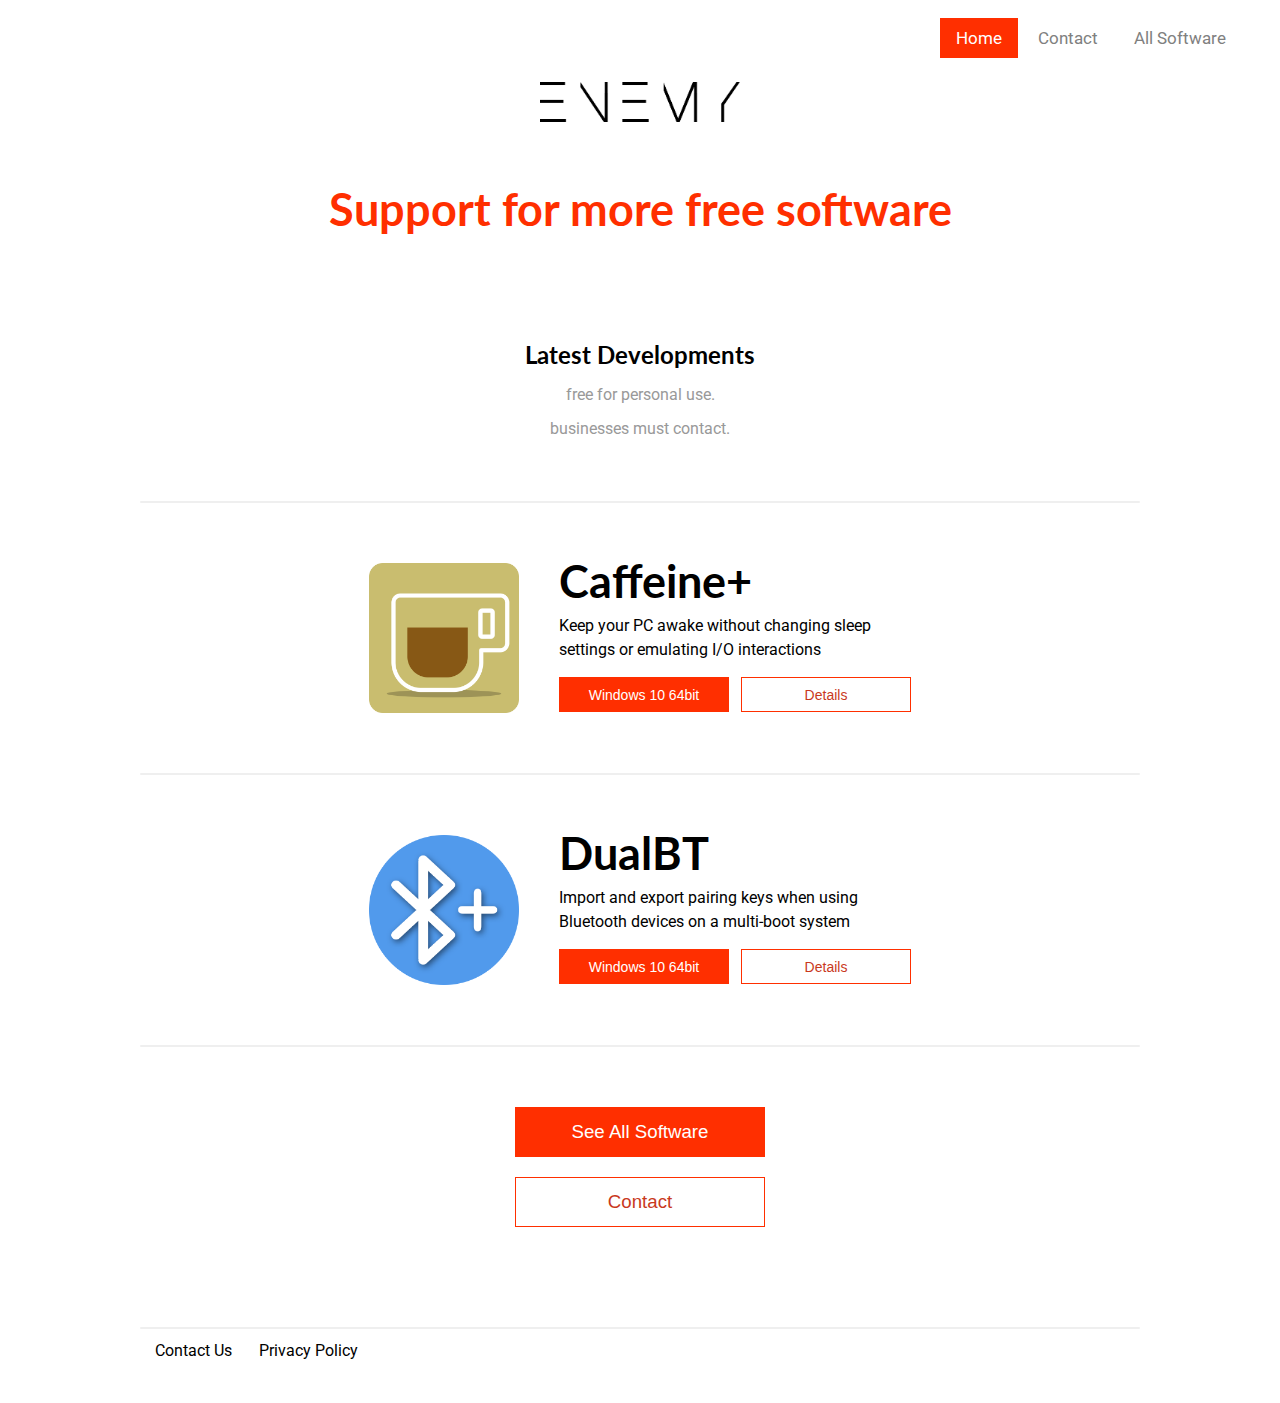
==== index.html @ 38986ac9 "Update index.html" ====
<!DOCTYPE html>
<html>
<head>
    
    <script async src="https://pagead2.googlesyndication.com/pagead/js/adsbygoogle.js?client=ca-pub-3519736098919651"
     crossorigin="anonymous"></script>

<link href="https://fonts.googleapis.com/css2?family=Lato:wght@700&display=swap" rel="stylesheet">
<link href="https://fonts.googleapis.com/css2?family=Roboto:wght@400&display=swap" rel="stylesheet">

<title>Home | Enemy</title>
<link rel="icon" type="image/x-icon" href="fav.ico">
<link rel="stylesheet" href="style.css">

<style type=text/css>
</style>

</head>

<body id='112' style="color:black;background-color:white;">

<div class="nav">
    <ul>
        <li><a class="active" href="index">Home</a></li>
        <li><a href="https://forms.gle/YW7CAU5s4Lyp3oNx7" target="_blank" rel="noopener noreferrer">Contact</a></li>
        <li><a href="all-software">All Software</a></li> 
    </ul>
</div> 

  <div class=t1 style="padding-top: 58px;"><img src="./images/logo light.png" width="199.25px" height="40px"></div>
  <div class=t1 style="padding: 50px;">Support for more free software</div>
  <div class=t2 style="padding-top: 50px;">Latest Developments</div>
  <div class=t3 style="padding-top: 10px;">free for personal use.</div>
  <div class=t3 style="padding-top: 10px; padding-bottom: 60px;">businesses must contact.</div>
  
<hr>

<div style="padding-top: 60px; padding-bottom: 60px; text-align: center; display: flex; align-items: center; justify-content: center;">
    <img src="./images/caffeine.png" width="150px" height="150px">
    <div style="padding-left: 40px;">
        <div class=t1 style="line-height: 0.8; color: black; text-align: left;">Caffeine+</div>
        <div class=t3 style="padding-top: 15px; padding-bottom: 15px; text-align: left; width: 320px;color: black;">Keep your PC awake without changing sleep settings or emulating I/O interactions</div>
        <div style="text-align: left;">
            <button class=b2 onclick="window.location='https://www.dropbox.com/s/e1gk0u0jx8no92a/Caffeine%2B.exe?dl=1';" style="height: 35px; width: 170px;">Windows 10 64bit</button>
            <button class=b1 onclick="window.location='software/caffeine';" style="height: 35px; width: 170px;">Details</button>
        </div>
    </div>
</div>

<hr>

<div style="padding-top: 60px; padding-bottom: 60px; text-align: center; display: flex; align-items: center; justify-content: center;">
    <img src="./images/dualbt.png" width="150px" height="150px">
    <div style="padding-left: 40px;">
        <div class=t1 style="line-height: 0.8; color: black; text-align: left;">DualBT</div>
        <div class=t3 style="padding-top: 15px; padding-bottom: 15px; text-align: left; width: 320px;color: black;">Import and export pairing keys when using Bluetooth devices on a multi-boot system</div>
        <div style="text-align: left;">
            <button class=b2 onclick="window.location='https://www.dropbox.com/s/ckblsrl2dnb8pdp/Setup.exe?dl=1';" style="height: 35px; width: 170px;">Windows 10 64bit</button>
            <button class=b1 onclick="window.location='software/dualbt';" style="height: 35px; width: 170px;">Details</button>
        </div>    
    </div>
</div>

<hr>

<div style="width: 100%; padding-top: 60px"><button class=b2 onclick="window.location='all-software';" style="font-size: 14pt; height: 50px; width: 250px;" type="button">See All Software</button></div>
<div style="width: 100%; padding-top: 20px; padding-bottom: 0px;"><button class=b1 onclick="window.open('https://forms.gle/YW7CAU5s4Lyp3oNx7','_blank')" style="font-size: 14pt; height: 50px; width: 250px;" type="button">Contact</button></div>

</body>

<footer style="width: 1000px; margin-left: auto; margin-right: auto;">
    <hr>
    <ul style="text-align: left; padding-top: 10px;">
        <li style="display: inline; margin:15px;"><a href="https://forms.gle/YW7CAU5s4Lyp3oNx7" target="_blank" rel="noopener noreferrer">Contact Us</a></li>
        <li style="display: inline;"><a href="privacy-policy">Privacy Policy</a></li>
    </ul>
</footer>

<script>
</script>


</html>
---- style.css ----
* {
        margin: 0;
        padding: 0;
        border: 0;
        outline: 0;
        font-size: 100%;
        vertical-align: baseline;
        background: transparent;
    }

body {
  padding-top: 20px;
  padding-right: 30px;
  padding-left: 30px;
  padding-bottom: 30px; 
  background-size: cover;  
  font-family: monospace, monospace;
  font-size: 20px;
  text-align: center;
  align-items: center;
  justify-content: center;
}  

footer {
    padding-top: 100px;
    padding-bottom: 10px;
}

footer a {
    font-family: "Roboto", sans-serif;
    font-size: 12.0pt;
    color: black;
    text-decoration: none;
}

h1 {
    color: black;
    font-family: "Lato", sans-serif;
    font-weight: 700;
    font-size: 18.0pt;
    display: block;
    line-height: 1.5;
    text-align: center;
}

h2 {
    color: black;
    font-family: "Lato", sans-serif;
    font-weight: 700;
    font-size: 18.0pt;
    display: block;
    line-height: 1.5;
    text-align: center;
    padding: 20px
}

p {
    color: #999999;
    font-family: "Roboto", sans-serif;
    font-weight: 400;
    font-size: 12.0pt;
    display: block;
    line-height: 1.5;
    text-align: center;
}

.t1 {
    color: #ff2f00;
    font-family: "Lato", sans-serif;
    font-weight: 700;
    font-size: 34.0pt;
    display: block;
    line-height: 1.2;
    text-align: center;
}

.t2 {
    color: black;
    font-family: "Lato", sans-serif;
    font-weight: 700;
    font-size: 18.0pt;
    display: block;
    line-height: 1.5;
    text-align: center;
}

.t3 {
    color: #999999;
    font-family: "Roboto", sans-serif;
    font-weight: 400;
    font-size: 12.0pt;
    display: block;
    line-height: 1.5;
    text-align: center;
}

.b1 {
  border: 1px solid black;
  border-color: #ff2f00;
  background-color: white;
  color: #c9391c;
  font-size: 14px;
  cursor: pointer;
  border-radius: 0px;
  display: inline-flex;
  align-items: center;
  justify-content: space-around;
  transition: 0.3s;
}

.b1:hover {
    background-color: #ff2f00;
    color: white;
    cursor: pointer;
    transform: scale(1.05);
}

.b2 {
  border: 1px solid black;
  border-color: #ff2f00;
  background-color: #ff2f00;
  color: white;
  font-size: 14px;
  cursor: pointer;
  border-radius: 0px;
  display: inline-flex;
  align-items: center;
  justify-content: space-around;
  transition: 0.3s;
}

.b2:hover {
  cursor: pointer;
  transform: scale(1.05);
}

.container {
    display: flex;
    justify-content: center;
    flex-wrap: wrap;
    width: 700px;
    background: #eee;
    margin: 10px auto;
    position: relative;
    text-align:center;
}

hr {
    border: 0;
    border-top: 2px solid #efefef;
    border-radius: 3px;
    width: 1000px;
    margin-left: auto;
    margin-right: auto;
}

.flex-container {
    display: flex;
}

.flex-child {
    flex: 1;
    border: 2px solid yellow;
}  

.flex-child:first-child {
    margin-right: 20px;
} 

.nav ul {
    text-align: right;
    background-color: white;    
    top: 10px;  
    height: 0px;  
    font-family: "Roboto", sans-serif;
    font-size: 15px;  
    box-sizing: border-box;
    position: relative;
    top: 8px;
    right: 8px;
}

.nav li {
    display: inline-block;
}

.nav li a {
    color: grey;
    text-align: center;
    padding: 10px 16px;
    text-decoration: none;
    font-size: 17px;
    position: relative;
    z-index: 1;
    transition: 0.3s;
}

.nav li a:hover {
    color: #ff2f00;
}

.nav li a.active {
    background-color: #ff2f00;
    color: white;
}

/* Firefox */
* {
  scrollbar-width: thin;
  scrollbar-color: #ff2f00 #591606;
}

/* Chrome, Edge, and Safari */
*::-webkit-scrollbar {
  width: 8px;
}

*::-webkit-scrollbar-track {
  background: #591606;
}

*::-webkit-scrollbar-thumb {
  background-color: #ff2f00;
}
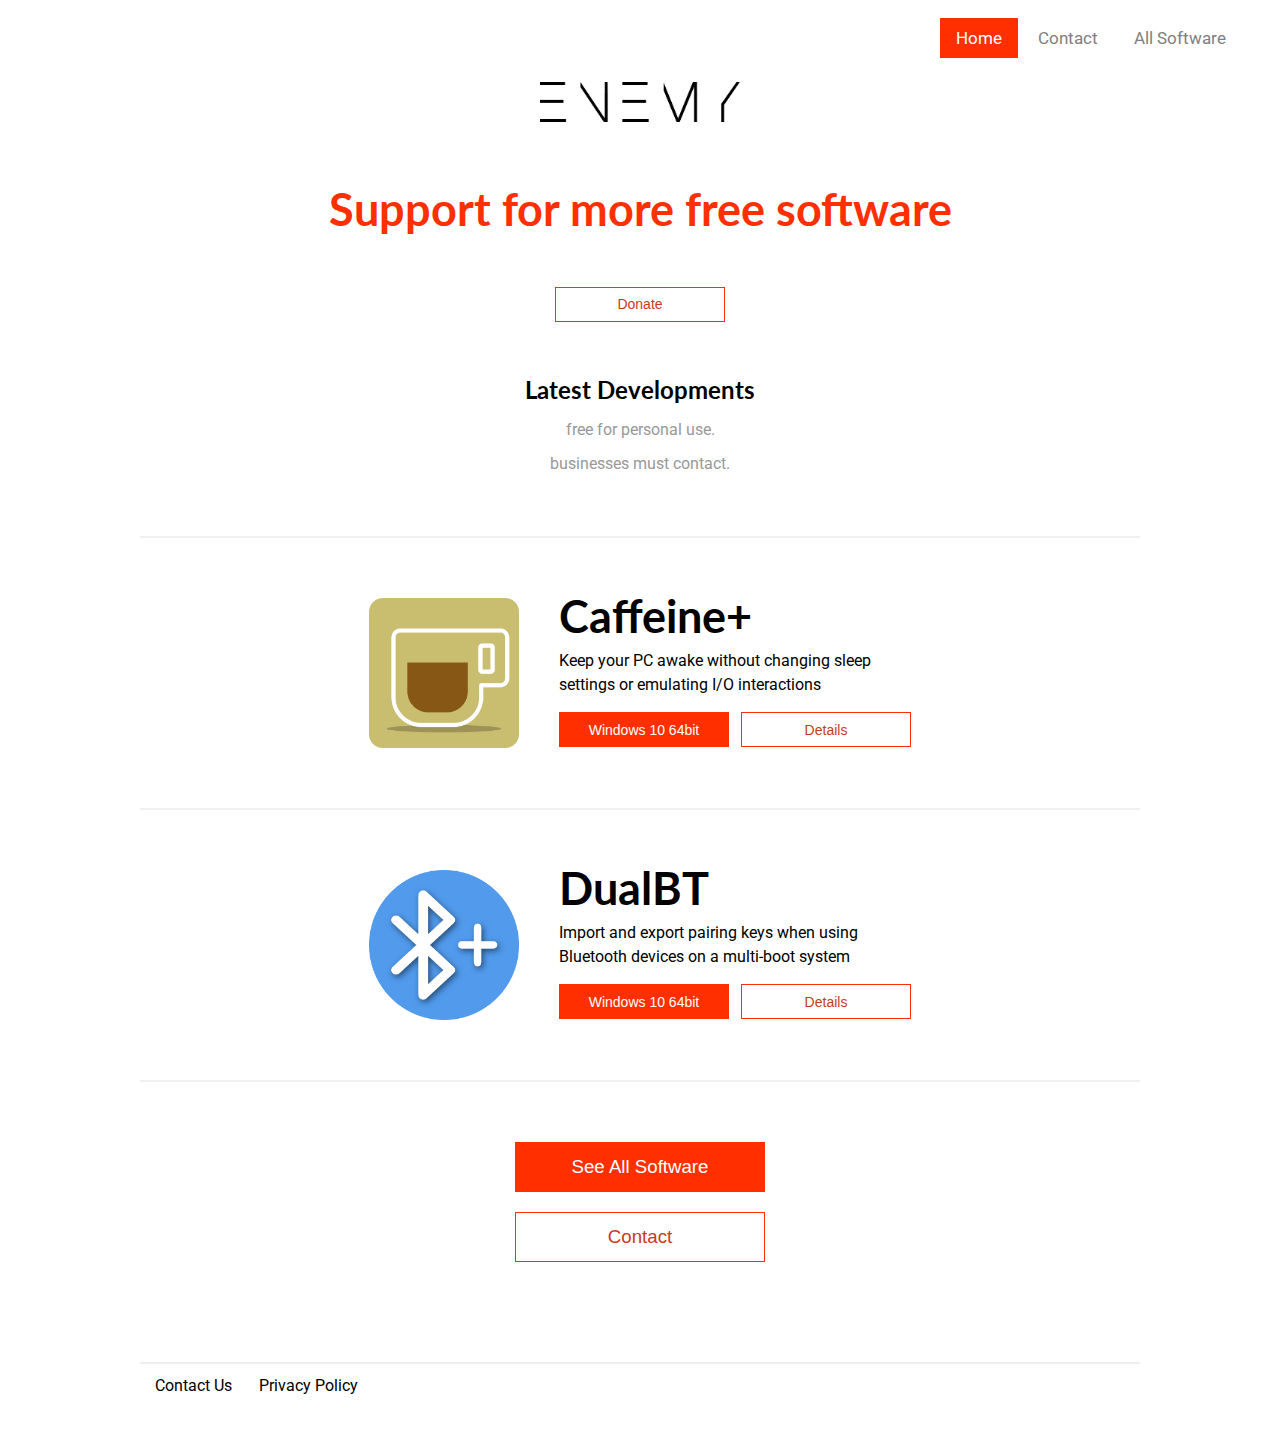
==== commit 68109db7: "Update index.html" ====
--- a/index.html
+++ b/index.html
@@ -1,9 +1,6 @@
 <!DOCTYPE html>
 <html>
 <head>
-    
-    <script async src="https://pagead2.googlesyndication.com/pagead/js/adsbygoogle.js?client=ca-pub-3519736098919651"
-     crossorigin="anonymous"></script>
 
 <link href="https://fonts.googleapis.com/css2?family=Lato:wght@700&display=swap" rel="stylesheet">
 <link href="https://fonts.googleapis.com/css2?family=Roboto:wght@400&display=swap" rel="stylesheet">
@@ -29,6 +26,7 @@
 
   <div class=t1 style="padding-top: 58px;"><img src="./images/logo light.png" width="199.25px" height="40px"></div>
   <div class=t1 style="padding: 50px;">Support for more free software</div>
+  <button class=b1 onclick="window.location='donate.html';" style="height:35px;width:170px" type="button">Donate</button>
   <div class=t2 style="padding-top: 50px;">Latest Developments</div>
   <div class=t3 style="padding-top: 10px;">free for personal use.</div>
   <div class=t3 style="padding-top: 10px; padding-bottom: 60px;">businesses must contact.</div>
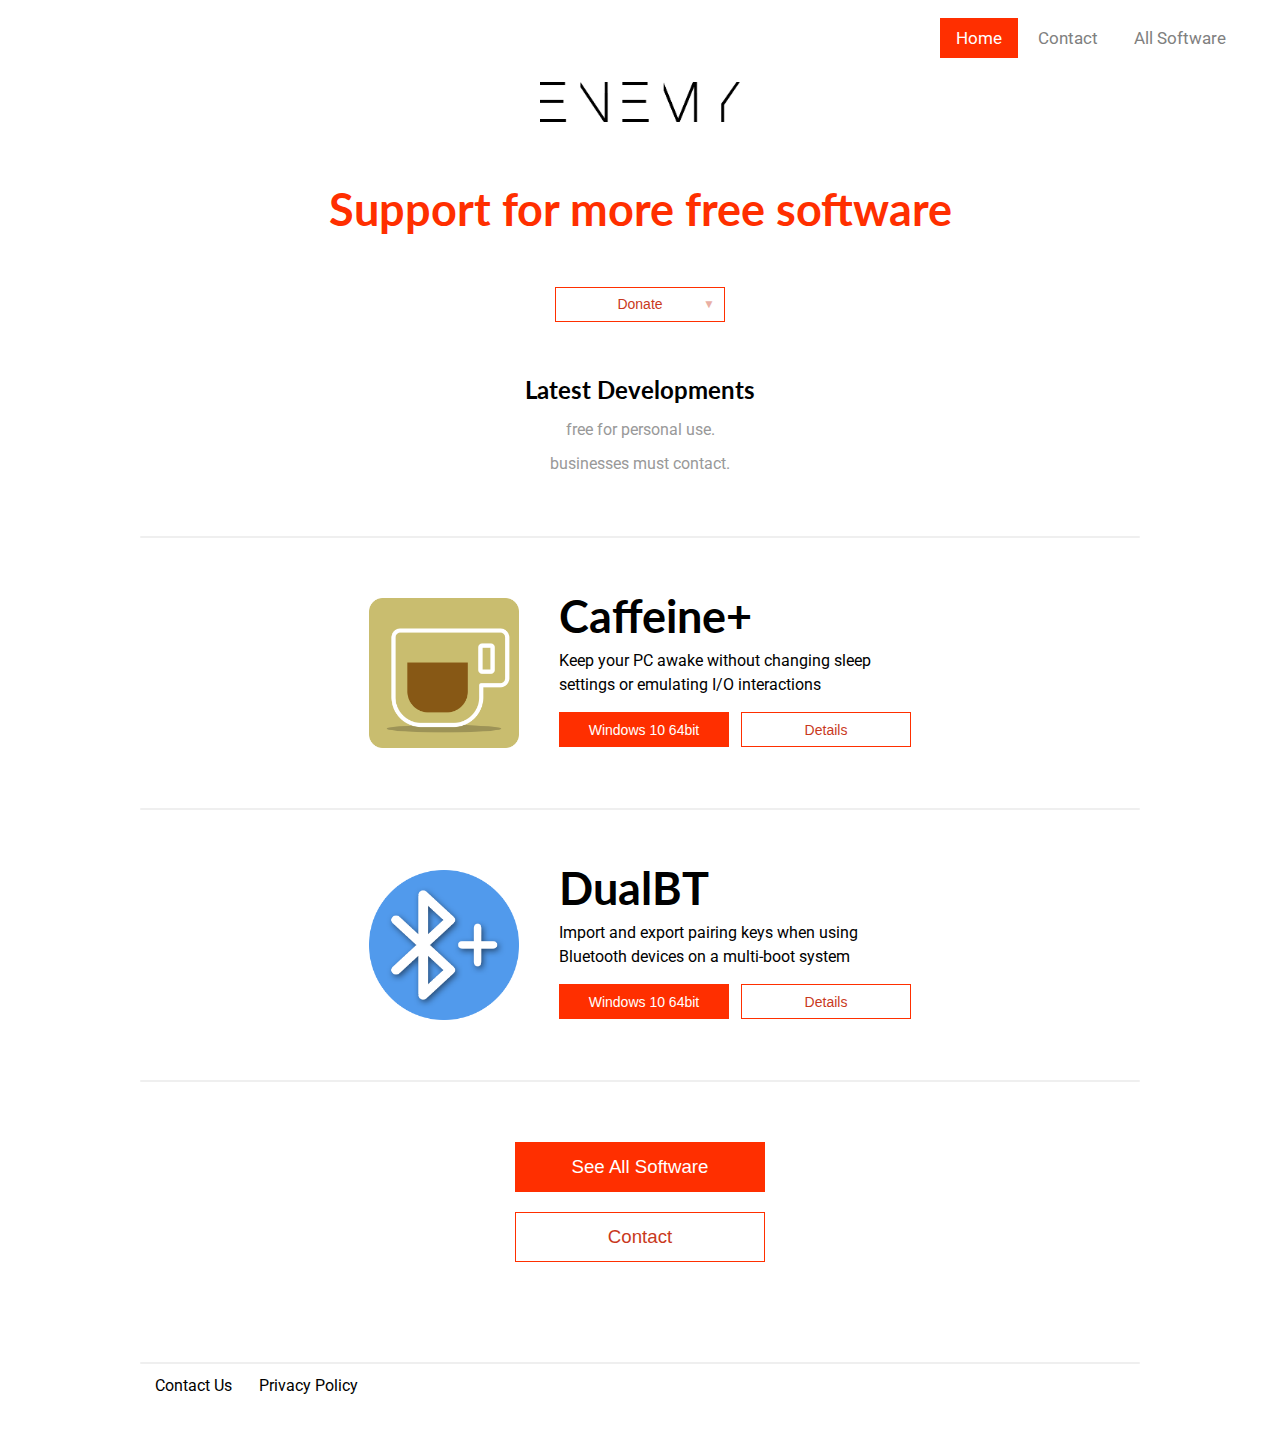
==== commit 242b1d4d: "Update index.html" ====
--- a/index.html
+++ b/index.html
@@ -26,7 +26,40 @@
 
   <div class=t1 style="padding-top: 58px;"><img src="./images/logo light.png" width="199.25px" height="40px"></div>
   <div class=t1 style="padding: 50px;">Support for more free software</div>
-  <button class=b1 onclick="window.location='donate.html';" style="height:35px;width:170px" type="button">Donate</button>
+  <button class=b1 id='DonateBtn' onclick="Donate()" style="height:35px;width:170px" type="button">Donate<div id='DonateArrow' style="position: absolute; opacity: 0.4; font-size: 12px; padding-right: 20px; width: 170px; text-align: right;">&#x25BC</div></button>
+
+
+<!--- Start Donation Box --->
+<div id='DonateBox' style="visibility: hidden; max-height: 0px; opacity: 0;">
+    <hr>
+    <div id='DonateBoxTop' style="width: 500px; margin-top: 0px; margin-left: auto; margin-right: auto; text-align: center; display: flex; transition: 0.8s;">
+
+        <button class='b2s active' id='BTCbtn' onclick="setBTC()" style="justify-content: center; height: 30px; width: 120px;"><img src="./images/btc.png" width="20px" height="20px" style="padding-right: 7px;">Bitcoin</button>
+
+        <button class=b2s id='ETHbtn' onclick="setETH()" style="justify-content: center; height: 30px; width: 120px;"><img src="./images/eth.png" width="20px" height="20px" style="padding-right: 7px;">Ethereum</button>
+
+        <button class=b2s id='LTCbtn' onclick="setLTC()" style="justify-content: center; height: 30px; width: 120px;"><img src="./images/ltc.png" width="20px" height="20px" style="padding-right: 7px;">Litecoin</button>
+
+        <button class=b2s id='USDTbtn' onclick="setUSDT()" style="justify-content: center; height: 30px; width: 120px;"><img src="./images/usdt.png" width="20px" height="20px" style="padding-right: 7px;">Tether</button>
+
+        <button class=b2s id='DASHbtn' onclick="setDASH()" style="justify-content: center; height: 30px; width: 120px;"><img src="./images/dash.png" width="20px" height="20px" style="padding-right: 7px;">Dash</button>
+
+    </div>
+    <div id='DonateBoxBottom' style="width: 500px; margin-bottom: 0px; padding-top: 20px; padding-bottom: 20px; display: flex; align-items: center; background-color: white; outline: 1px solid black; outline-color: #ff2f00; outline-offset: -1px; margin-left: auto; margin-right: auto; transition: 0.8s;">
+        <img id='qr' src="images/btc.qr.png" width="100" height="100px" style="padding: 8px; border: 2px solid black; border-radius: 12px; margin-left: 40px;">
+        <div style="padding-left: 40px;">
+            <div class=t2 id='CallToAction' style="line-height: 0.8; color: black; text-align: left;">Donate Bitcoin</div>
+            <div class=t3 style="padding-top: 15px; padding-bottom: 15px; text-align: left; width: 250px;color: black;">Scan the QR code or send to the address below</div>
+            <div style="display: flex;">
+                <div style="background: white; outline: solid black 1px; width: 200px;"><input class=t3 type="text" id="Address" value="bc1qxjh4kwamr798ya6fgkylx50qcgwxa9val4k892" readonly style="display: inline-flex; line-height: 30px; width: 185px;"></div>
+                <button class='b2s active' id='CopyBtn' onclick="Copy()" style="height: 30px; padding-left: 13px; padding-right: 13px; outline: 1px solid #ff2f00; line-height: 30px;">Copy</button>
+            </div>  
+        </div>
+    </div>
+    <hr>
+</div>
+<!--- End Donation Box --->
+
   <div class=t2 style="padding-top: 50px;">Latest Developments</div>
   <div class=t3 style="padding-top: 10px;">free for personal use.</div>
   <div class=t3 style="padding-top: 10px; padding-bottom: 60px;">businesses must contact.</div>
@@ -75,6 +108,99 @@
 </footer>
 
 <script>
+    function setBTC() {
+        document.getElementById("Address").value = 'bc1qxjh4kwamr798ya6fgkylx50qcgwxa9val4k892';
+        document.getElementById("qr").src = 'images/btc.qr.png';
+        document.getElementById("CallToAction").innerHTML = 'Donate Bitcoin';
+
+        document.getElementById("BTCbtn").className = 'b2s active'
+        document.getElementById("ETHbtn").className = 'b2s'
+        document.getElementById("LTCbtn").className = 'b2s'
+        document.getElementById("USDTbtn").className = 'b2s'
+        document.getElementById("DASHbtn").className = 'b2s'
+
+        document.getElementById("CopyBtn").innerHTML = 'Copy';
+    }
+
+    function setETH() {
+        document.getElementById("Address").value = '0x233822f7f993115f07500A436E8BD0aBbDF00e35';
+        document.getElementById("qr").src = 'images/eth.qr.png';
+        document.getElementById("CallToAction").innerHTML = 'Donate Ethereum';
+
+        document.getElementById("BTCbtn").className = 'b2s'
+        document.getElementById("ETHbtn").className = 'b2s active'
+        document.getElementById("LTCbtn").className = 'b2s'
+        document.getElementById("USDTbtn").className = 'b2s'
+        document.getElementById("DASHbtn").className = 'b2s'
+
+        document.getElementById("CopyBtn").innerHTML = 'Copy';
+    }
+
+    function setLTC() {
+        document.getElementById("Address").value = 'LY4vfJvGi6eGXic49Jkytd5F5Amcx4m2Ui';
+        document.getElementById("qr").src = 'images/ltc.qr.png';
+        document.getElementById("CallToAction").innerHTML = 'Donate Litecoin';
+
+        document.getElementById("BTCbtn").className = 'b2s'
+        document.getElementById("ETHbtn").className = 'b2s'
+        document.getElementById("LTCbtn").className = 'b2s active'
+        document.getElementById("USDTbtn").className = 'b2s'
+        document.getElementById("DASHbtn").className = 'b2s'
+
+        document.getElementById("CopyBtn").innerHTML = 'Copy';
+    }
+
+    function setUSDT() {
+        document.getElementById("Address").value = '0x233822f7f993115f07500A436E8BD0aBbDF00e35';
+        document.getElementById("qr").src = 'images/usdt.qr.png';
+        document.getElementById("CallToAction").innerHTML = 'Donate Tether';
+
+        document.getElementById("BTCbtn").className = 'b2s'
+        document.getElementById("ETHbtn").className = 'b2s'
+        document.getElementById("LTCbtn").className = 'b2s'
+        document.getElementById("USDTbtn").className = 'b2s active'
+        document.getElementById("DASHbtn").className = 'b2s'
+
+        document.getElementById("CopyBtn").innerHTML = 'Copy';
+    }
+
+    function setDASH() {
+        document.getElementById("Address").value = 'XiX7pH9Uwwh5huXpCEU7S4jdRCihrE1L8R';
+        document.getElementById("qr").src = 'images/dash.qr.png';
+        document.getElementById("CallToAction").innerHTML = 'Donate Dash';
+
+        document.getElementById("BTCbtn").className = 'b2s'
+        document.getElementById("ETHbtn").className = 'b2s'
+        document.getElementById("LTCbtn").className = 'b2s'
+        document.getElementById("USDTbtn").className = 'b2s'
+        document.getElementById("DASHbtn").className = 'b2s active'
+
+        document.getElementById("CopyBtn").innerHTML = 'Copy';
+    }
+
+
+
+
+    function Copy() {
+        navigator.clipboard.writeText(document.getElementById("Address").value);
+        document.getElementById("CopyBtn").innerHTML = 'Copied &#x2713';
+    }
+
+    function Donate() {
+        document.getElementById("DonateArrow").innerHTML = "&#x25B2"
+        document.getElementById("DonateBox").style = "max-height: 320px; padding-top: 60px; transition: 0.8s;"
+        document.getElementById("DonateBoxTop").style.marginTop = "60px";
+        document.getElementById("DonateBoxBottom").style.marginBottom = "60px";
+        document.getElementById("DonateBtn").onclick = RemoveDonate;
+    }
+
+    function RemoveDonate() {
+        document.getElementById("DonateArrow").innerHTML = "&#x25BC"
+        document.getElementById("DonateBox").style = "max-height: 0px; opacity: 0; padding-top: 0px; visibility: hidden; transition: 0.8s;"
+        document.getElementById("DonateBoxTop").style.marginTop = "0px";
+        document.getElementById("DonateBoxBottom").style.marginBottom = "0px";
+        document.getElementById("DonateBtn").onclick = Donate
+    }
 </script>
 
 
--- a/style.css
+++ b/style.css
@@ -134,6 +134,28 @@
   transform: scale(1.05);
 }
 
+.b2s {
+  background-color: none;
+  color: black;
+  font-size: 14px;
+  cursor: pointer;
+  margin: 0px;
+  padding: 0px;
+  display: inline-flex;
+  align-items: center;
+  justify-content: space-around;
+}
+
+.b2s.active {
+     color: white;
+     background-color: #ff2f00;
+}
+
+.b2s:hover {
+  cursor: pointer;
+  /*box-shadow: 0px -2px 0px #ff2f00 inset;*/
+}
+
 .container {
     display: flex;
     justify-content: center;
